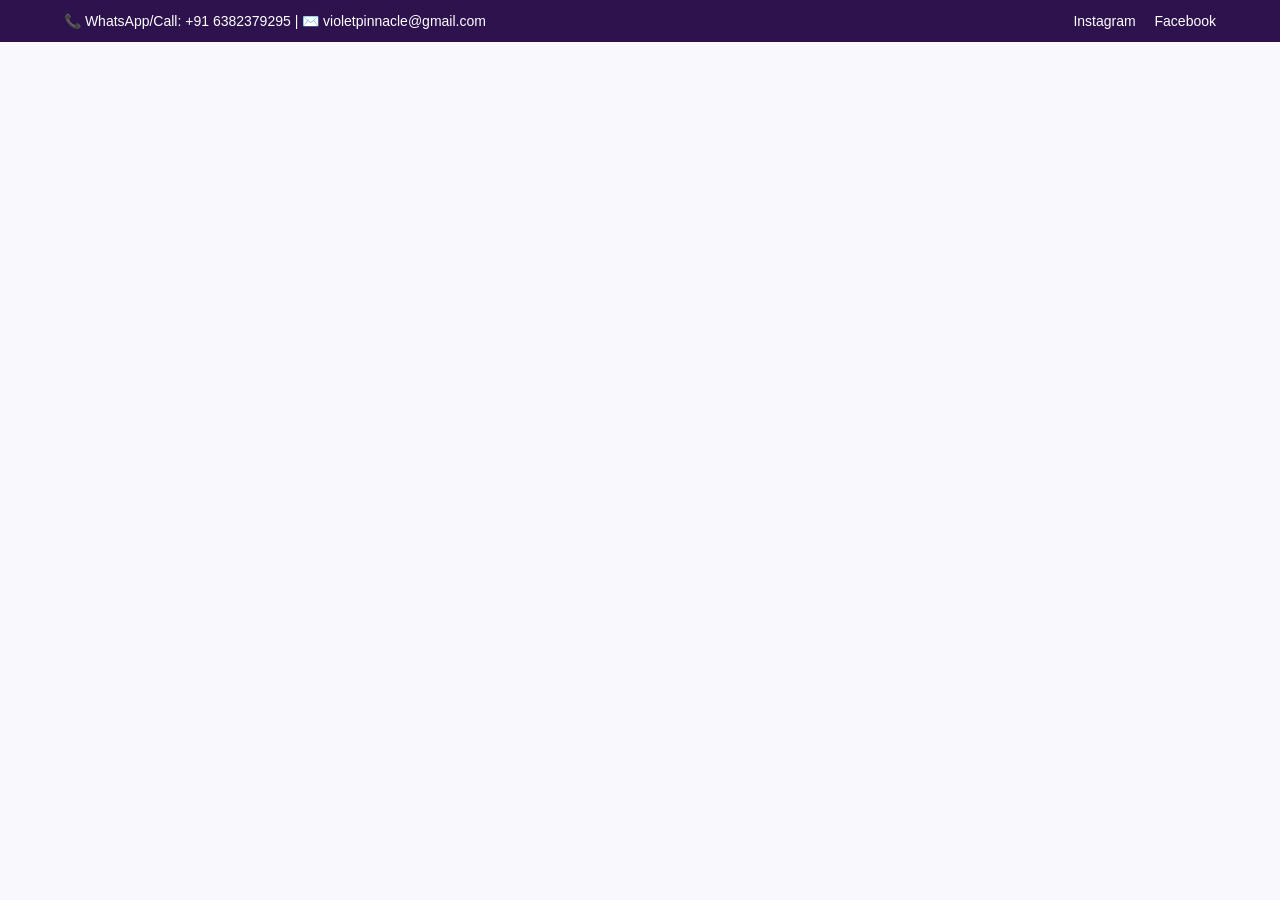
==== index.html @ d35446e8 "Refactor index.html for branding and style updates Updated the title and color variables for brandin" ====
<!DOCTYPE html>
<html lang="en">
<head>
  <meta charset="UTF-8">
  <meta name="viewport" content="width=device-width, initial-scale=1.0">
  <title>Violet Pinnacle — Precision in Tax & GST Solutions</title>
  <style>
    :root {
      --primary-violet: #6A0DAD;
      --accent-gold: #D4AF37;
      --dark-plum: #2d124d;
      --light-bg: #f9f8fc;
      --card-bg: #ffffff;
      --text-dark: #333333;
    }

    * { box-sizing: border-box; margin: 0; padding: 0; }
    html { scroll-behavior: smooth; }
    body { font-family: 'Segoe UI', Arial, sans-serif; background-color: var(--light-bg); color: var(--text-dark); line-height: 1.6; }

    /* Top Bar */
    .top-bar { background-color: var(--dark-plum); color: #fff; padding: 10px 5%; display: flex; justify-content: space-between; align-items: center; font-size: 14px; flex-wrap: wrap; gap: 10px; }
    .top-bar a { color: #fff; text-decoration: none; margin-left: 15px; }

    /* Navbar */
    .navbar { display: flex; align-items: center; justify-content: space-between; padding: 10px 5%; background: #ffffff; box-shadow: 0 2px 10px rgba(0,0,0,0.05); position: sticky; top: 0; z-index: 100; border-bottom: 2px solid var(--primary-violet); }
    .logo-container { display: flex; align-items: center; }
    .logo-img { height: 50px; width: auto; object-fit: contain; }
    .brand-text { margin-left: 10px; }
    .brand-text h1 { margin:0; font-size:20px; color: var(--primary-violet); }
    .brand-text p { margin:0; font-size:12px; color: var(--accent-gold); }
    .nav-links a { margin-left: 20px; text-decoration: none; color: var(--text-dark); font-weight: 600; transition: color 0.3s; }
    .nav-links a:hover { color: var(--primary-violet); }

    /* Hero Banner Slider */
    .hero-container { position: relative; width: 100%; height: 480px; overflow: hidden; }
    .slide { position: absolute; top: 0; left: 0; width: 100%; height: 100%; opacity: 0; transition: opacity 1s ease-in-out; display: flex; align-items: center; justify-content: center; text-align: center; color: #fff; padding: 20px; }
    .slide.active { opacity: 1; }
    .slide-1 { background: linear-gradient(rgba(45, 18, 77, 0.75), rgba(45, 18, 77, 0.75)), url('GST.png') center/cover no-repeat; }
    .slide-2 { background: linear-gradient(rgba(45, 18, 77, 0.75), rgba(45, 18, 77, 0.75)), url('Tax.png') center/cover no-repeat; }
    .slide-3 { background: linear-gradient(rgba(45, 18, 77, 0.75), rgba(45, 18, 77, 0.75)), url('Client Meeting.png') center/cover no-repeat; }
    .hero-content h1 { font-size: 36px; margin-bottom: 12px; }
    .hero-content p { font-size: 18px; margin-bottom: 25px; }
    .btn-gold { background-color: var(--accent-gold); color: #fff; padding: 12px 28px; text-decoration: none; border-radius: 4px; font-weight: bold; display: inline-block; transition: 0.3s; }
    .btn-gold:hover { background-color: #a37f1e; }

    /* Sections */
    .section-padding { padding: 60px 5%; }
    .section-title { text-align: center; font-size: 28px; color: var(--primary-violet); margin-bottom: 10px; position: relative; }
    .section-subtitle { text-align: center; color: #666; font-size: 15px; margin-bottom: 30px; }
    .section-title::after { content: ''; display: block; width: 60px; height: 3px; background: var(--accent-gold); margin: 8px auto 0; }

    .about-box { background: #fff; padding: 30px; border-radius: 8px; box-shadow: 0 4px 15px rgba(0,0,0,0.05); text-align: center; max-width: 900px; margin: 0 auto; }
    .vm-grid { display: grid; grid-template-columns: 1fr 1fr; gap: 20px; margin-top: 25px; text-align: left; }
    .vm-card { background: var(--light-bg); padding: 20px; border-left: 4px solid var(--accent-gold); border-radius: 4px; }
    .vm-card h4 { color: var(--primary-violet); margin-bottom: 8px; }

    .services-grid { display: grid; grid-template-columns: repeat(auto-fit, minmax(250px, 1fr)); gap: 25px; }
    .service-card { background: #fff; padding: 25px; border-radius: 8px; box-shadow: 0 4px 15px rgba(0,0,0,0.05); border-top: 4px solid var(--primary-violet); }
    .service-card h3 { color: var(--primary-violet); margin-bottom: 15px; }
    .service-card ul { list-style: none; }
    .service-card li { margin-bottom: 10px; padding-left: 20px; position: relative; }
    .service-card li::before { content: '✓'; position: absolute; left: 0; color: var(--accent-gold); font-weight: bold; }

    .contact-container { display: grid; grid-template-columns: 1fr 1fr; gap: 40px; align-items: center; max-width: 1000px; margin: 0 auto; }
    .contact-image-wrapper { display: flex; justify-content: center; align-items: center; }
    .contact-image { width: 100%; max-width: 420px; height: auto; object-fit: contain; }
    .contact-card { background: #ffffff; padding: 25px 30px; border-radius: 12px; box-shadow: 0 4px 20px rgba(0,0,0,0.06); border-left: 4px solid var(--primary-violet); }
    .contact-card h3 { color: var(--primary-violet); font-size: 20px; margin-bottom: 15px; padding-bottom: 8px; border-bottom: 1px solid #eee; }
    .contact-card p { margin-bottom: 12px; font-size: 15px; line-height: 1.6; }

    footer { background: var(--dark-plum); color: #fff; text-align: center; padding: 20px; font-size: 14px; margin-top: 40px; }

    @media (max-width: 768px) {
      .top-bar { justify-content: center; text-align: center; }
      .navbar { flex-direction: column; gap: 10px; text-align: center; }
      .nav-links a { margin: 0 10px; }
      .vm-grid { grid-template-columns: 1fr; }
      .contact-container { grid-template-columns: 1fr; gap: 30px; }
      .hero-content h1 { font-size: 26px; }
      .hero-content p { font-size: 15px; }
    }
  </style>
</head>
<body>

  <!-- Top Bar -->
  <div class="top-bar">
    <div>📞 WhatsApp/Call: +91 6382379295 | ✉️ violetpinnacle@gmail.com</div>
    <div>
      <a href="https://instagram.com/violet_pinnacle" target="_blank">Instagram</a>
      <a href="https://facebook.com/violet_pinnacle" target="_blank">Facebook</a>
    </div>
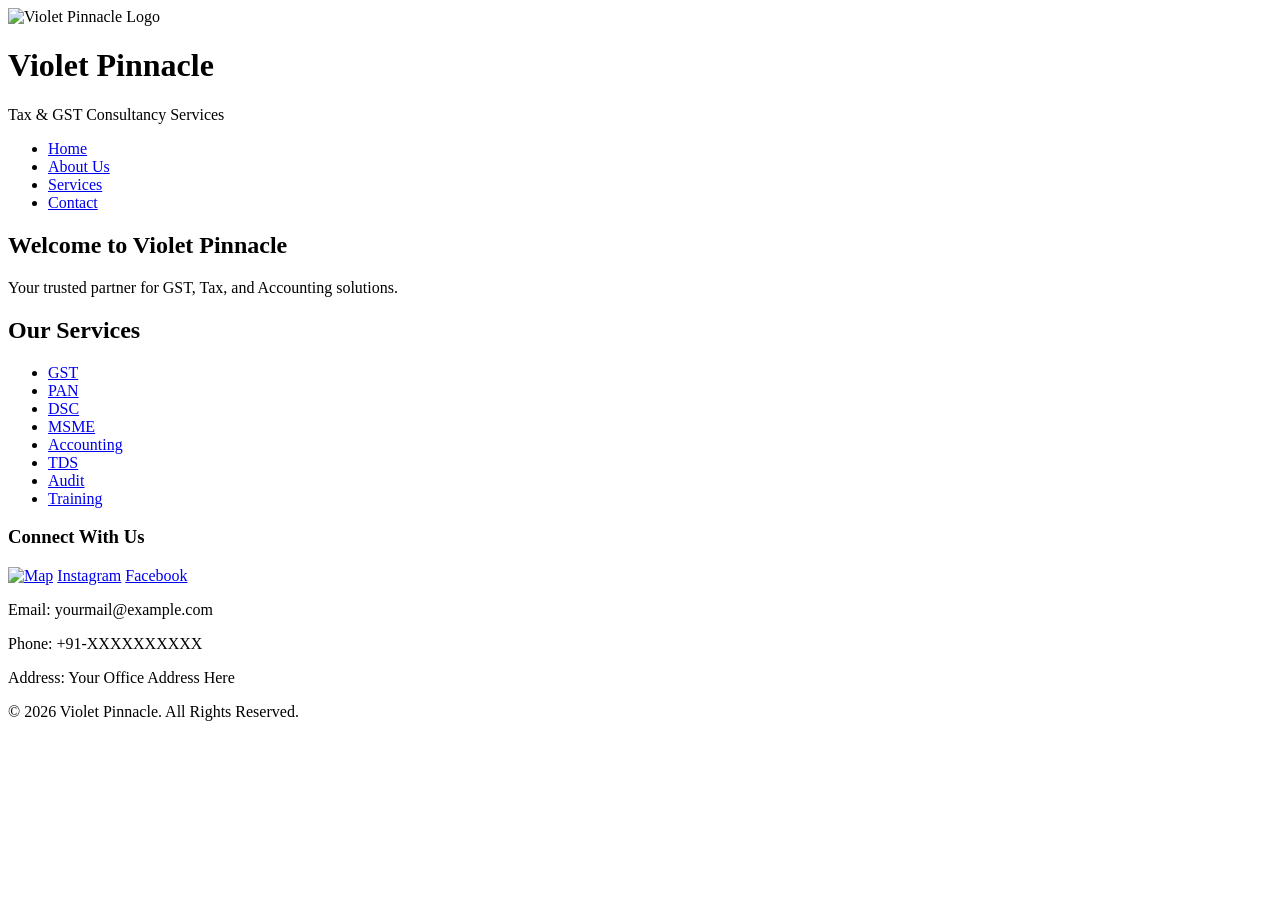
==== commit 71b69dbd: "Add initial HTML structure for the website" ====
--- a/index.html
+++ b/index.html
@@ -3,91 +3,63 @@
 <head>
   <meta charset="UTF-8">
   <meta name="viewport" content="width=device-width, initial-scale=1.0">
-  <title>Violet Pinnacle — Precision in Tax & GST Solutions</title>
-  <style>
-    :root {
-      --primary-violet: #6A0DAD;
-      --accent-gold: #D4AF37;
-      --dark-plum: #2d124d;
-      --light-bg: #f9f8fc;
-      --card-bg: #ffffff;
-      --text-dark: #333333;
-    }
-
-    * { box-sizing: border-box; margin: 0; padding: 0; }
-    html { scroll-behavior: smooth; }
-    body { font-family: 'Segoe UI', Arial, sans-serif; background-color: var(--light-bg); color: var(--text-dark); line-height: 1.6; }
-
-    /* Top Bar */
-    .top-bar { background-color: var(--dark-plum); color: #fff; padding: 10px 5%; display: flex; justify-content: space-between; align-items: center; font-size: 14px; flex-wrap: wrap; gap: 10px; }
-    .top-bar a { color: #fff; text-decoration: none; margin-left: 15px; }
-
-    /* Navbar */
-    .navbar { display: flex; align-items: center; justify-content: space-between; padding: 10px 5%; background: #ffffff; box-shadow: 0 2px 10px rgba(0,0,0,0.05); position: sticky; top: 0; z-index: 100; border-bottom: 2px solid var(--primary-violet); }
-    .logo-container { display: flex; align-items: center; }
-    .logo-img { height: 50px; width: auto; object-fit: contain; }
-    .brand-text { margin-left: 10px; }
-    .brand-text h1 { margin:0; font-size:20px; color: var(--primary-violet); }
-    .brand-text p { margin:0; font-size:12px; color: var(--accent-gold); }
-    .nav-links a { margin-left: 20px; text-decoration: none; color: var(--text-dark); font-weight: 600; transition: color 0.3s; }
-    .nav-links a:hover { color: var(--primary-violet); }
-
-    /* Hero Banner Slider */
-    .hero-container { position: relative; width: 100%; height: 480px; overflow: hidden; }
-    .slide { position: absolute; top: 0; left: 0; width: 100%; height: 100%; opacity: 0; transition: opacity 1s ease-in-out; display: flex; align-items: center; justify-content: center; text-align: center; color: #fff; padding: 20px; }
-    .slide.active { opacity: 1; }
-    .slide-1 { background: linear-gradient(rgba(45, 18, 77, 0.75), rgba(45, 18, 77, 0.75)), url('GST.png') center/cover no-repeat; }
-    .slide-2 { background: linear-gradient(rgba(45, 18, 77, 0.75), rgba(45, 18, 77, 0.75)), url('Tax.png') center/cover no-repeat; }
-    .slide-3 { background: linear-gradient(rgba(45, 18, 77, 0.75), rgba(45, 18, 77, 0.75)), url('Client Meeting.png') center/cover no-repeat; }
-    .hero-content h1 { font-size: 36px; margin-bottom: 12px; }
-    .hero-content p { font-size: 18px; margin-bottom: 25px; }
-    .btn-gold { background-color: var(--accent-gold); color: #fff; padding: 12px 28px; text-decoration: none; border-radius: 4px; font-weight: bold; display: inline-block; transition: 0.3s; }
-    .btn-gold:hover { background-color: #a37f1e; }
-
-    /* Sections */
-    .section-padding { padding: 60px 5%; }
-    .section-title { text-align: center; font-size: 28px; color: var(--primary-violet); margin-bottom: 10px; position: relative; }
-    .section-subtitle { text-align: center; color: #666; font-size: 15px; margin-bottom: 30px; }
-    .section-title::after { content: ''; display: block; width: 60px; height: 3px; background: var(--accent-gold); margin: 8px auto 0; }
-
-    .about-box { background: #fff; padding: 30px; border-radius: 8px; box-shadow: 0 4px 15px rgba(0,0,0,0.05); text-align: center; max-width: 900px; margin: 0 auto; }
-    .vm-grid { display: grid; grid-template-columns: 1fr 1fr; gap: 20px; margin-top: 25px; text-align: left; }
-    .vm-card { background: var(--light-bg); padding: 20px; border-left: 4px solid var(--accent-gold); border-radius: 4px; }
-    .vm-card h4 { color: var(--primary-violet); margin-bottom: 8px; }
-
-    .services-grid { display: grid; grid-template-columns: repeat(auto-fit, minmax(250px, 1fr)); gap: 25px; }
-    .service-card { background: #fff; padding: 25px; border-radius: 8px; box-shadow: 0 4px 15px rgba(0,0,0,0.05); border-top: 4px solid var(--primary-violet); }
-    .service-card h3 { color: var(--primary-violet); margin-bottom: 15px; }
-    .service-card ul { list-style: none; }
-    .service-card li { margin-bottom: 10px; padding-left: 20px; position: relative; }
-    .service-card li::before { content: '✓'; position: absolute; left: 0; color: var(--accent-gold); font-weight: bold; }
-
-    .contact-container { display: grid; grid-template-columns: 1fr 1fr; gap: 40px; align-items: center; max-width: 1000px; margin: 0 auto; }
-    .contact-image-wrapper { display: flex; justify-content: center; align-items: center; }
-    .contact-image { width: 100%; max-width: 420px; height: auto; object-fit: contain; }
-    .contact-card { background: #ffffff; padding: 25px 30px; border-radius: 12px; box-shadow: 0 4px 20px rgba(0,0,0,0.06); border-left: 4px solid var(--primary-violet); }
-    .contact-card h3 { color: var(--primary-violet); font-size: 20px; margin-bottom: 15px; padding-bottom: 8px; border-bottom: 1px solid #eee; }
-    .contact-card p { margin-bottom: 12px; font-size: 15px; line-height: 1.6; }
-
-    footer { background: var(--dark-plum); color: #fff; text-align: center; padding: 20px; font-size: 14px; margin-top: 40px; }
-
-    @media (max-width: 768px) {
-      .top-bar { justify-content: center; text-align: center; }
-      .navbar { flex-direction: column; gap: 10px; text-align: center; }
-      .nav-links a { margin: 0 10px; }
-      .vm-grid { grid-template-columns: 1fr; }
-      .contact-container { grid-template-columns: 1fr; gap: 30px; }
-      .hero-content h1 { font-size: 26px; }
-      .hero-content p { font-size: 15px; }
-    }
-  </style>
+  <title>Violet Pinnacle - Tax & GST Services</title>
+  <link rel="stylesheet" href="style.css">
 </head>
 <body>
+  <!-- Header -->
+  <header>
+    <img src="logo.png" alt="Violet Pinnacle Logo" class="logo">
+    <h1>Violet Pinnacle</h1>
+    <p>Tax & GST Consultancy Services</p>
+  </header>
 
-  <!-- Top Bar -->
-  <div class="top-bar">
-    <div>📞 WhatsApp/Call: +91 6382379295 | ✉️ violetpinnacle@gmail.com</div>
-    <div>
+  <!-- Navigation -->
+  <nav>
+    <ul>
+      <li><a href="index.html">Home</a></li>
+      <li><a href="about.html">About Us</a></li>
+      <li><a href="services.html">Services</a></li>
+      <li><a href="contact.html">Contact</a></li>
+    </ul>
+  </nav>
+
+  <!-- Main Content -->
+  <main>
+    <section class="welcome">
+      <h2>Welcome to Violet Pinnacle</h2>
+      <p>Your trusted partner for GST, Tax, and Accounting solutions.</p>
+    </section>
+
+    <section class="services-overview">
+      <h2>Our Services</h2>
+      <ul>
+        <li><a href="gst.html">GST</a></li>
+        <li><a href="pan.html">PAN</a></li>
+        <li><a href="dsc.html">DSC</a></li>
+        <li><a href="msme.html">MSME</a></li>
+        <li><a href="accounting.html">Accounting</a></li>
+        <li><a href="tds.html">TDS</a></li>
+        <li><a href="audit.html">Audit</a></li>
+        <li><a href="training.html">Training</a></li>
+      </ul>
+    </section>
+  </main>
+
+  <!-- Footer -->
+  <footer>
+    <section class="connect">
+      <h3>Connect With Us</h3>
+      <a href="https://maps.google.com" target="_blank"><img src="map.png" alt="Map"></a>
       <a href="https://instagram.com/violet_pinnacle" target="_blank">Instagram</a>
-      <a href="https://facebook.com/violet_pinnacle" target="_blank">Facebook</a>
-    </div>
+      <a href="https://facebook.com/VioletPinnacle" target="_blank">Facebook</a>
+    </section>
+    <section class="contact">
+      <p>Email: yourmail@example.com</p>
+      <p>Phone: +91-XXXXXXXXXX</p>
+      <p>Address: Your Office Address Here</p>
+    </section>
+    <p>&copy; 2026 Violet Pinnacle. All Rights Reserved.</p>
+  </footer>
+</body>
+</html>
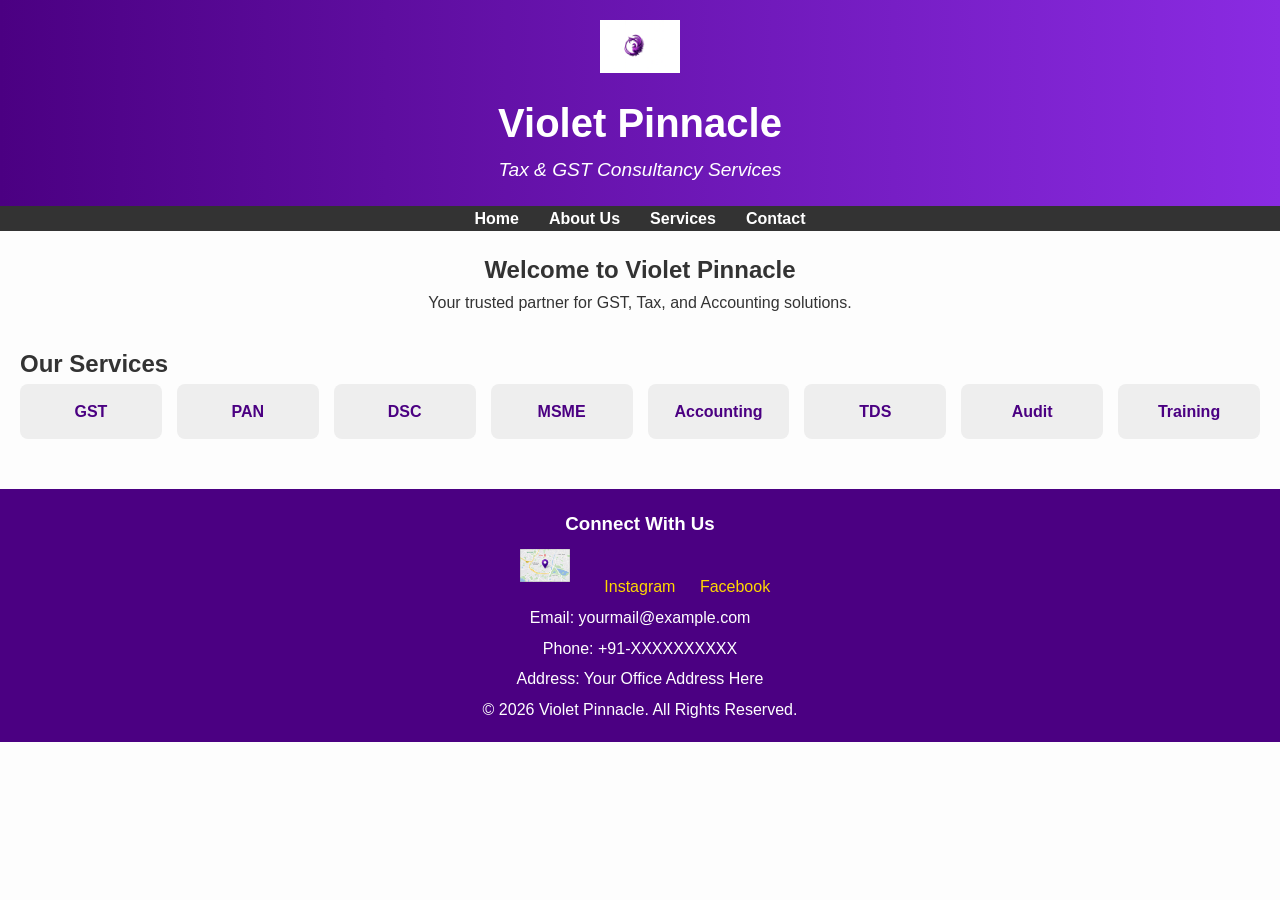
==== commit 875ed97c: "Replace logo image source in index.html" ====
--- a/index.html
+++ b/index.html
@@ -9,7 +9,7 @@
 <body>
   <!-- Header -->
   <header>
-    <img src="logo.png" alt="Violet Pinnacle Logo" class="logo">
+    <img src="logo-header.png" alt="Violet Pinnacle Logo" class="logo">
     <h1>Violet Pinnacle</h1>
     <p>Tax & GST Consultancy Services</p>
   </header>
--- a/style.css
+++ b/style.css
@@ -0,0 +1,111 @@
+/* General Reset */
+* {
+  margin: 0;
+  padding: 0;
+  box-sizing: border-box;
+}
+
+/* Body */
+body {
+  font-family: Arial, sans-serif;
+  background-color: #fdfdfd;
+  color: #333;
+  line-height: 1.6;
+}
+
+/* Header */
+header {
+  text-align: center;
+  background: linear-gradient(90deg, #4b0082, #8a2be2);
+  color: white;
+  padding: 20px;
+}
+header .logo {
+  width: 80px;
+  height: auto;
+}
+header h1 {
+  font-size: 2.5em;
+  margin-top: 10px;
+}
+header p {
+  font-size: 1.2em;
+  font-style: italic;
+}
+
+/* Navigation */
+nav {
+  background: #333;
+}
+nav ul {
+  display: flex;
+  justify-content: center;
+  list-style: none;
+}
+nav ul li {
+  margin: 0 15px;
+}
+nav ul li a {
+  color: white;
+  text-decoration: none;
+  font-weight: bold;
+}
+nav ul li a:hover {
+  color: #ffd700;
+}
+
+/* Main Content */
+main {
+  padding: 20px;
+}
+.welcome {
+  text-align: center;
+  margin-bottom: 30px;
+}
+.services-overview ul {
+  display: grid;
+  grid-template-columns: repeat(auto-fit, minmax(120px, 1fr));
+  gap: 15px;
+  list-style: none;
+  padding: 0;
+}
+.services-overview ul li {
+  background: #eee;
+  padding: 15px;
+  text-align: center;
+  border-radius: 8px;
+  transition: 0.3s;
+}
+.services-overview ul li:hover {
+  background: #d8bfd8;
+}
+.services-overview ul li a {
+  text-decoration: none;
+  color: #4b0082;
+  font-weight: bold;
+}
+
+/* Footer */
+footer {
+  background: #4b0082;
+  color: white;
+  text-align: center;
+  padding: 20px;
+  margin-top: 30px;
+}
+footer .connect img {
+  width: 50px;
+  height: auto;
+  margin: 10px;
+}
+footer a {
+  color: #ffd700;
+  margin: 0 10px;
+  text-decoration: none;
+}
+footer a:hover {
+  text-decoration: underline;
+}
+footer .contact p {
+  margin: 5px 0;
+}
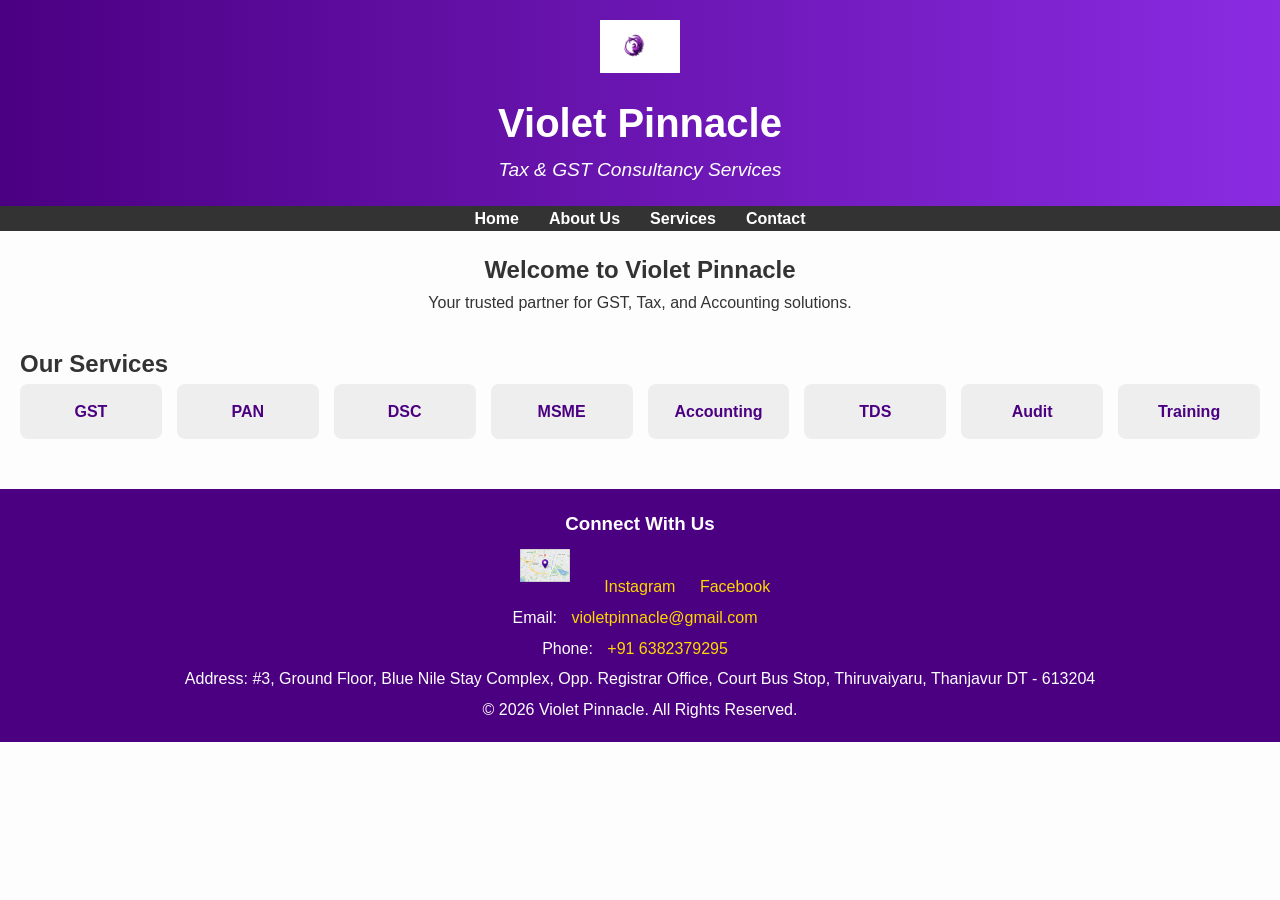
==== commit ad460ce2: "Update contact information in index.html" ====
--- a/index.html
+++ b/index.html
@@ -55,11 +55,9 @@
       <a href="https://facebook.com/VioletPinnacle" target="_blank">Facebook</a>
     </section>
     <section class="contact">
-      <p>Email: yourmail@example.com</p>
-      <p>Phone: +91-XXXXXXXXXX</p>
-      <p>Address: Your Office Address Here</p>
+      <p>Email: <a href="mailto:violetpinnacle@gmail.com">violetpinnacle@gmail.com</a></p>
+      <p>Phone: <a href="tel:+916382379295">+91 6382379295</a></p>
+      <p>Address: #3, Ground Floor, Blue Nile Stay Complex, Opp. Registrar Office, Court Bus Stop, Thiruvaiyaru, Thanjavur DT - 613204</p>
     </section>
     <p>&copy; 2026 Violet Pinnacle. All Rights Reserved.</p>
   </footer>
-</body>
-</html>
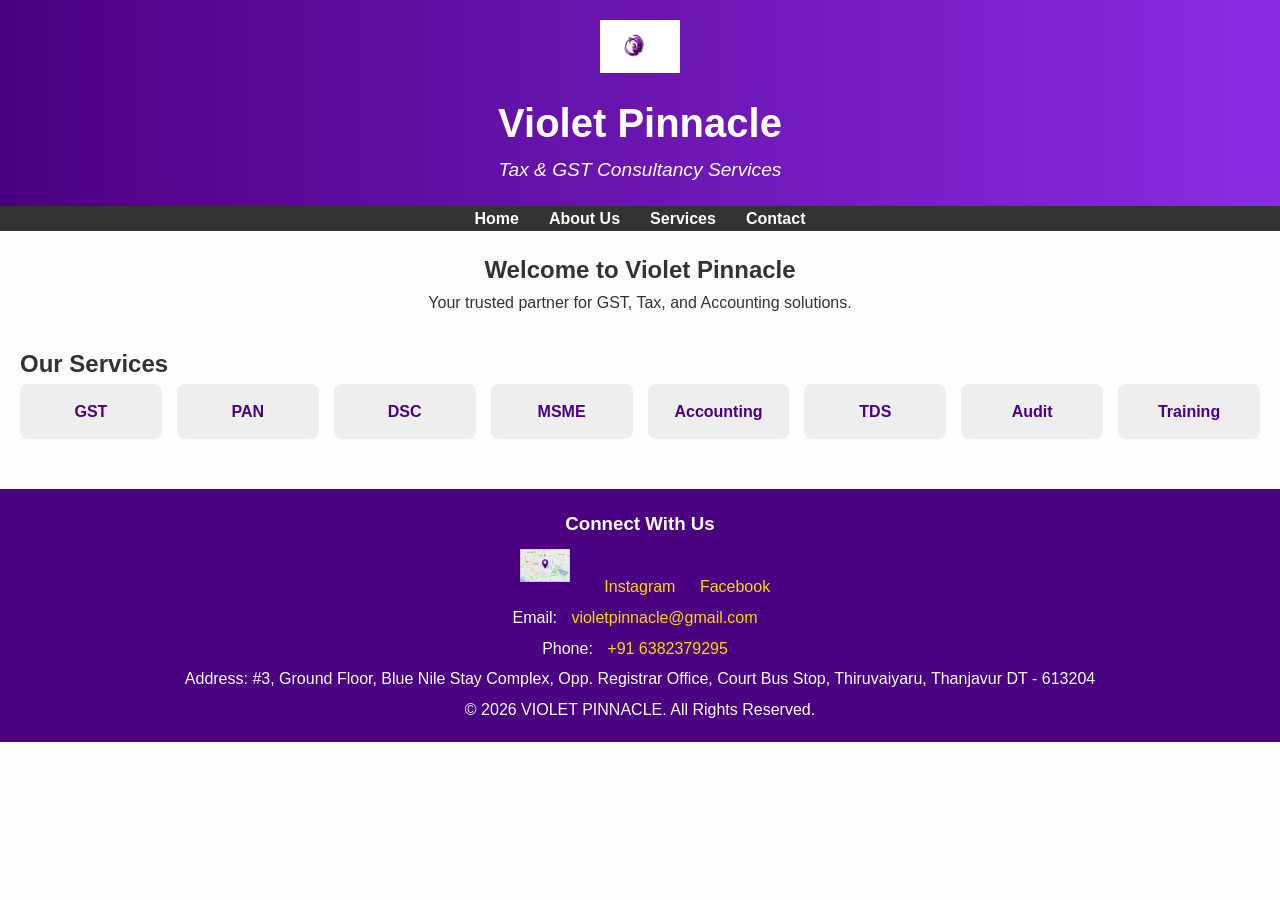
==== commit fd6dc447: "Change copyright text to uppercase" ====
--- a/index.html
+++ b/index.html
@@ -59,5 +59,7 @@
       <p>Phone: <a href="tel:+916382379295">+91 6382379295</a></p>
       <p>Address: #3, Ground Floor, Blue Nile Stay Complex, Opp. Registrar Office, Court Bus Stop, Thiruvaiyaru, Thanjavur DT - 613204</p>
     </section>
-    <p>&copy; 2026 Violet Pinnacle. All Rights Reserved.</p>
+    <p>&copy; 2026 VIOLET PINNACLE. All Rights Reserved.</p>
   </footer>
+</body>
+</html>
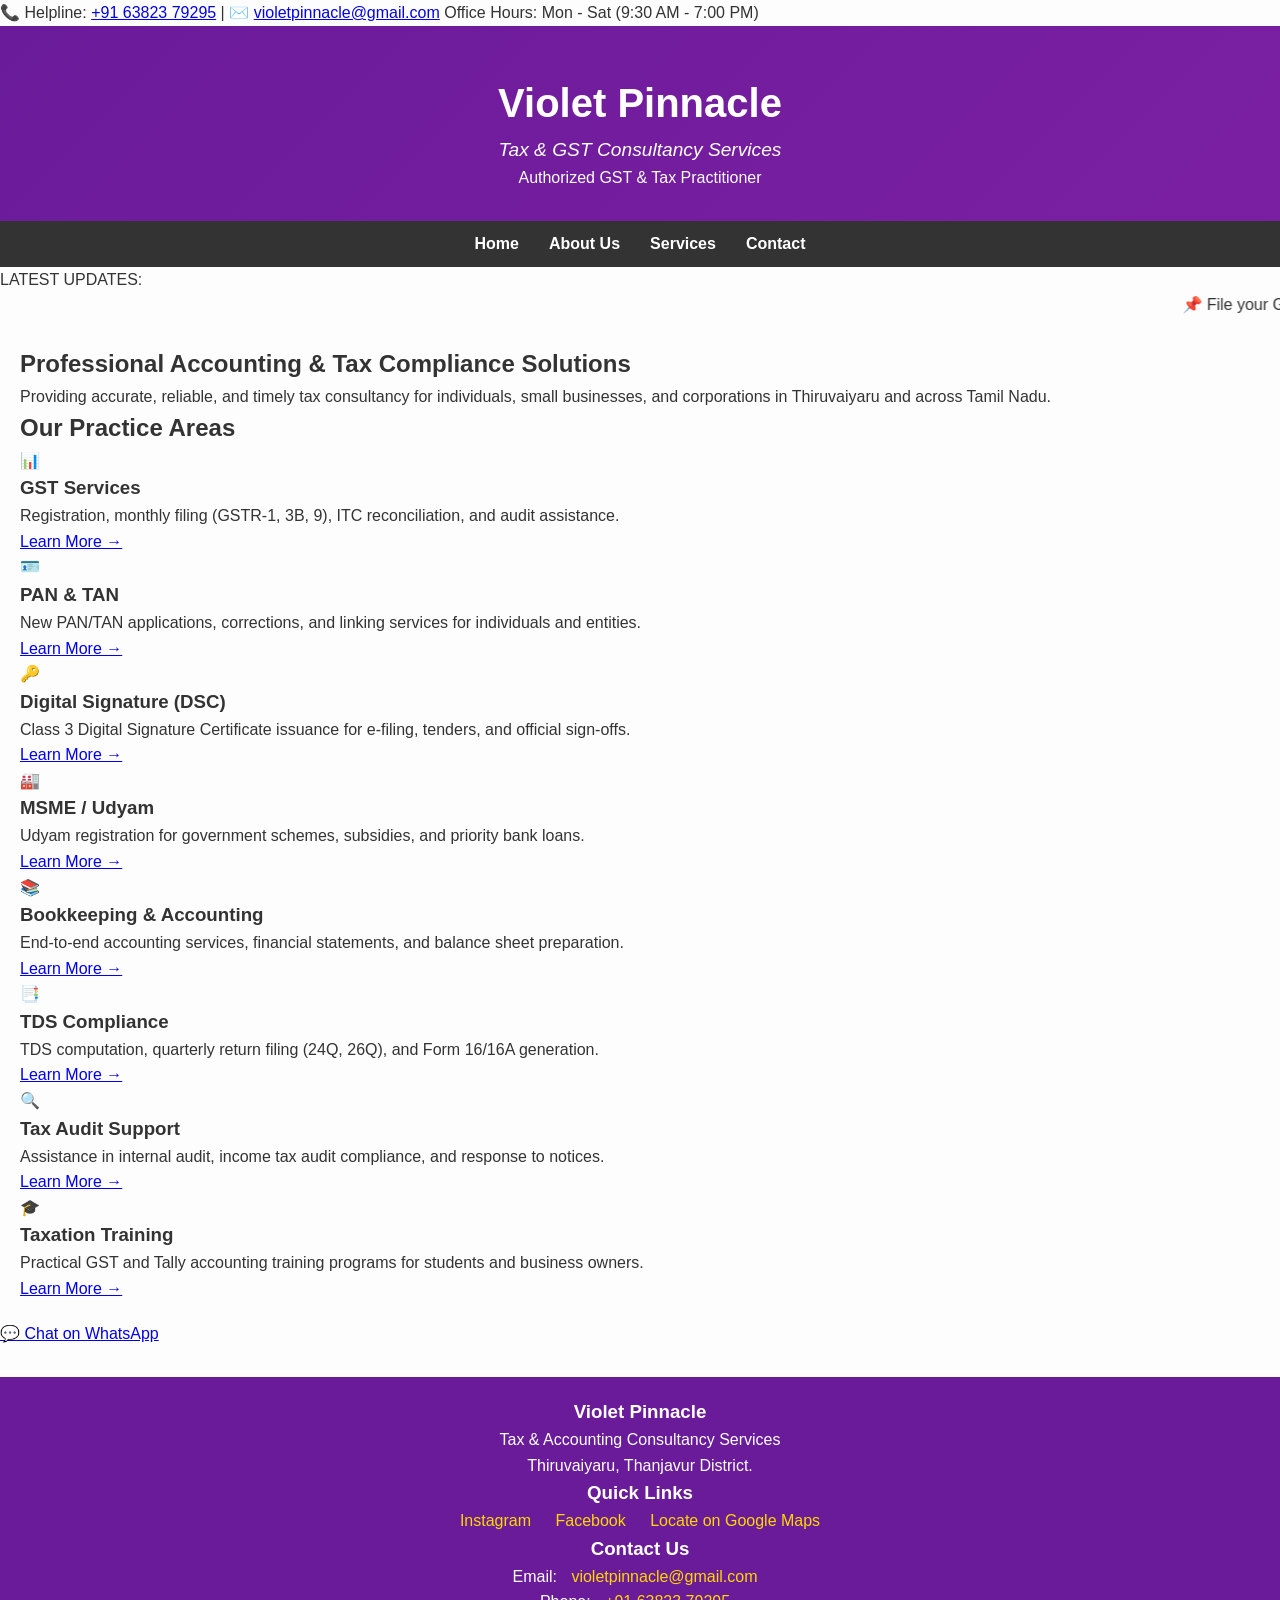
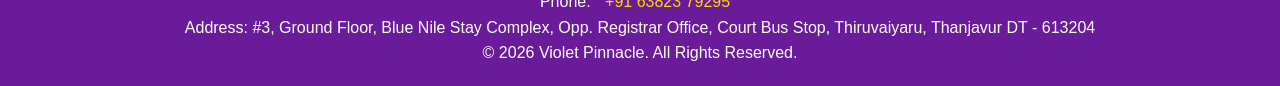
==== commit 803488e9: "Revise header, footer, and add utility bar Updated the title and added a top utility bar with contac" ====
--- a/index.html
+++ b/index.html
@@ -3,63 +3,147 @@
 <head>
   <meta charset="UTF-8">
   <meta name="viewport" content="width=device-width, initial-scale=1.0">
-  <title>Violet Pinnacle - Tax & GST Services</title>
+  <title>Violet Pinnacle | Tax & GST Consultancy Services</title>
   <link rel="stylesheet" href="style.css">
 </head>
 <body>
+
+  <!-- Top Utility Bar -->
+  <div class="top-bar">
+    <div class="container top-bar-content">
+      <span>📞 Helpline: <a href="tel:+916382379295">+91 63823 79295</a> | ✉️ <a href="mailto:violetpinnacle@gmail.com">violetpinnacle@gmail.com</a></span>
+      <span>Office Hours: Mon - Sat (9:30 AM - 7:00 PM)</span>
+    </div>
+  </div>
+
   <!-- Header -->
   <header>
-    <img src="logo-header.png" alt="Violet Pinnacle Logo" class="logo">
-    <h1>Violet Pinnacle</h1>
-    <p>Tax & GST Consultancy Services</p>
+    <div class="container header-container">
+      <div>
+        <h1>Violet Pinnacle</h1>
+        <p class="tagline">Tax & GST Consultancy Services</p>
+      </div>
+      <div class="badge">
+        <span>Authorized GST & Tax Practitioner</span>
+      </div>
+    </div>
   </header>
 
   <!-- Navigation -->
   <nav>
-    <ul>
-      <li><a href="index.html">Home</a></li>
-      <li><a href="about.html">About Us</a></li>
-      <li><a href="services.html">Services</a></li>
-      <li><a href="contact.html">Contact</a></li>
-    </ul>
+    <div class="container">
+      <ul>
+        <li><a href="index.html" class="active">Home</a></li>
+        <li><a href="about.html">About Us</a></li>
+        <li><a href="services.html">Services</a></li>
+        <li><a href="contact.html">Contact</a></li>
+      </ul>
+    </div>
   </nav>
 
+  <!-- Live Notice Ticker (Option 3) -->
+  <div class="ticker-container">
+    <div class="container ticker-flex">
+      <span class="ticker-label">LATEST UPDATES:</span>
+      <marquee behavior="scroll" direction="left" scrollamount="6">
+        📌 File your GSTR-3B & GSTR-1 on time to avoid late fees | 📌 Income Tax Return (ITR) filing open for FY 2025-26 | 📌 Apply for new GST, MSME, & DSC registrations at Violet Pinnacle.
+      </marquee>
+    </div>
+  </div>
+
   <!-- Main Content -->
-  <main>
-    <section class="welcome">
-      <h2>Welcome to Violet Pinnacle</h2>
-      <p>Your trusted partner for GST, Tax, and Accounting solutions.</p>
+  <main class="container">
+    <section class="hero-section">
+      <h2>Professional Accounting & Tax Compliance Solutions</h2>
+      <p>Providing accurate, reliable, and timely tax consultancy for individuals, small businesses, and corporations in Thiruvaiyaru and across Tamil Nadu.</p>
     </section>
 
-    <section class="services-overview">
-      <h2>Our Services</h2>
-      <ul>
-        <li><a href="gst.html">GST</a></li>
-        <li><a href="pan.html">PAN</a></li>
-        <li><a href="dsc.html">DSC</a></li>
-        <li><a href="msme.html">MSME</a></li>
-        <li><a href="accounting.html">Accounting</a></li>
-        <li><a href="tds.html">TDS</a></li>
-        <li><a href="audit.html">Audit</a></li>
-        <li><a href="training.html">Training</a></li>
-      </ul>
+    <!-- Service Modules Grid (Option 2) -->
+    <section class="services-section">
+      <h2 class="section-title">Our Practice Areas</h2>
+      <div class="services-grid">
+        <div class="service-card">
+          <div class="service-icon">📊</div>
+          <h3>GST Services</h3>
+          <p>Registration, monthly filing (GSTR-1, 3B, 9), ITC reconciliation, and audit assistance.</p>
+          <a href="gst.html">Learn More &rarr;</a>
+        </div>
+        <div class="service-card">
+          <div class="service-icon">🪪</div>
+          <h3>PAN & TAN</h3>
+          <p>New PAN/TAN applications, corrections, and linking services for individuals and entities.</p>
+          <a href="pan.html">Learn More &rarr;</a>
+        </div>
+        <div class="service-card">
+          <div class="service-icon">🔑</div>
+          <h3>Digital Signature (DSC)</h3>
+          <p>Class 3 Digital Signature Certificate issuance for e-filing, tenders, and official sign-offs.</p>
+          <a href="dsc.html">Learn More &rarr;</a>
+        </div>
+        <div class="service-card">
+          <div class="service-icon">🏭</div>
+          <h3>MSME / Udyam</h3>
+          <p>Udyam registration for government schemes, subsidies, and priority bank loans.</p>
+          <a href="msme.html">Learn More &rarr;</a>
+        </div>
+        <div class="service-card">
+          <div class="service-icon">📚</div>
+          <h3>Bookkeeping & Accounting</h3>
+          <p>End-to-end accounting services, financial statements, and balance sheet preparation.</p>
+          <a href="accounting.html">Learn More &rarr;</a>
+        </div>
+        <div class="service-card">
+          <div class="service-icon">📑</div>
+          <h3>TDS Compliance</h3>
+          <p>TDS computation, quarterly return filing (24Q, 26Q), and Form 16/16A generation.</p>
+          <a href="tds.html">Learn More &rarr;</a>
+        </div>
+        <div class="service-card">
+          <div class="service-icon">🔍</div>
+          <h3>Tax Audit Support</h3>
+          <p>Assistance in internal audit, income tax audit compliance, and response to notices.</p>
+          <a href="audit.html">Learn More &rarr;</a>
+        </div>
+        <div class="service-card">
+          <div class="service-icon">🎓</div>
+          <h3>Taxation Training</h3>
+          <p>Practical GST and Tally accounting training programs for students and business owners.</p>
+          <a href="training.html">Learn More &rarr;</a>
+        </div>
+      </div>
     </section>
   </main>
 
+  <!-- Floating WhatsApp Contact Button (Option 4) -->
+  <a href="https://wa.me/916382379295" class="whatsapp-float" target="_blank">
+    💬 Chat on WhatsApp
+  </a>
+
   <!-- Footer -->
   <footer>
-    <section class="connect">
-      <h3>Connect With Us</h3>
-      <a href="https://maps.google.com" target="_blank"><img src="map.png" alt="Map"></a>
-      <a href="https://instagram.com/violet_pinnacle" target="_blank">Instagram</a>
-      <a href="https://facebook.com/VioletPinnacle" target="_blank">Facebook</a>
-    </section>
-    <section class="contact">
-      <p>Email: <a href="mailto:violetpinnacle@gmail.com">violetpinnacle@gmail.com</a></p>
-      <p>Phone: <a href="tel:+916382379295">+91 6382379295</a></p>
-      <p>Address: #3, Ground Floor, Blue Nile Stay Complex, Opp. Registrar Office, Court Bus Stop, Thiruvaiyaru, Thanjavur DT - 613204</p>
-    </section>
-    <p>&copy; 2026 VIOLET PINNACLE. All Rights Reserved.</p>
+    <div class="container footer-content">
+      <div class="footer-col">
+        <h3>Violet Pinnacle</h3>
+        <p>Tax & Accounting Consultancy Services</p>
+        <p>Thiruvaiyaru, Thanjavur District.</p>
+      </div>
+      <div class="footer-col">
+        <h3>Quick Links</h3>
+        <a href="https://instagram.com/violet_pinnacle" target="_blank">Instagram</a>
+        <a href="https://facebook.com/VioletPinnacle" target="_blank">Facebook</a>
+        <a href="https://maps.google.com" target="_blank">Locate on Google Maps</a>
+      </div>
+      <div class="footer-col">
+        <h3>Contact Us</h3>
+        <p>Email: <a href="mailto:violetpinnacle@gmail.com">violetpinnacle@gmail.com</a></p>
+        <p>Phone: <a href="tel:+916382379295">+91 63823 79295</a></p>
+        <p>Address: #3, Ground Floor, Blue Nile Stay Complex, Opp. Registrar Office, Court Bus Stop, Thiruvaiyaru, Thanjavur DT - 613204</p>
+      </div>
+    </div>
+    <div class="footer-bottom">
+      <p>&copy; 2026 Violet Pinnacle. All Rights Reserved.</p>
+    </div>
   </footer>
+
 </body>
 </html>
--- a/style.css
+++ b/style.css
@@ -16,17 +16,19 @@
 /* Header */
 header {
   text-align: center;
-  background: linear-gradient(90deg, #4b0082, #8a2be2);
+  background: linear-gradient(135deg, #6a1b9a, #7b1fa2); /* Softer, professional violet gradient */
   color: white;
-  padding: 20px;
+  padding: 30px 20px;
 }
 header .logo {
-  width: 80px;
+  width: 150px; /* Increased from 80px for a prominent look */
   height: auto;
+  display: block;
+  margin: 0 auto;
 }
 header h1 {
   font-size: 2.5em;
-  margin-top: 10px;
+  margin-top: 15px;
 }
 header p {
   font-size: 1.2em;
@@ -41,6 +43,7 @@
   display: flex;
   justify-content: center;
   list-style: none;
+  padding: 10px 0;
 }
 nav ul li {
   margin: 0 15px;
@@ -77,17 +80,17 @@
   transition: 0.3s;
 }
 .services-overview ul li:hover {
-  background: #d8bfd8;
+  background: #e1bee7; /* Softer violet hover effect */
 }
 .services-overview ul li a {
   text-decoration: none;
-  color: #4b0082;
+  color: #6a1b9a;
   font-weight: bold;
 }
 
 /* Footer */
 footer {
-  background: #4b0082;
+  background: #6a1b9a; /* Matching soft violet */
   color: white;
   text-align: center;
   padding: 20px;
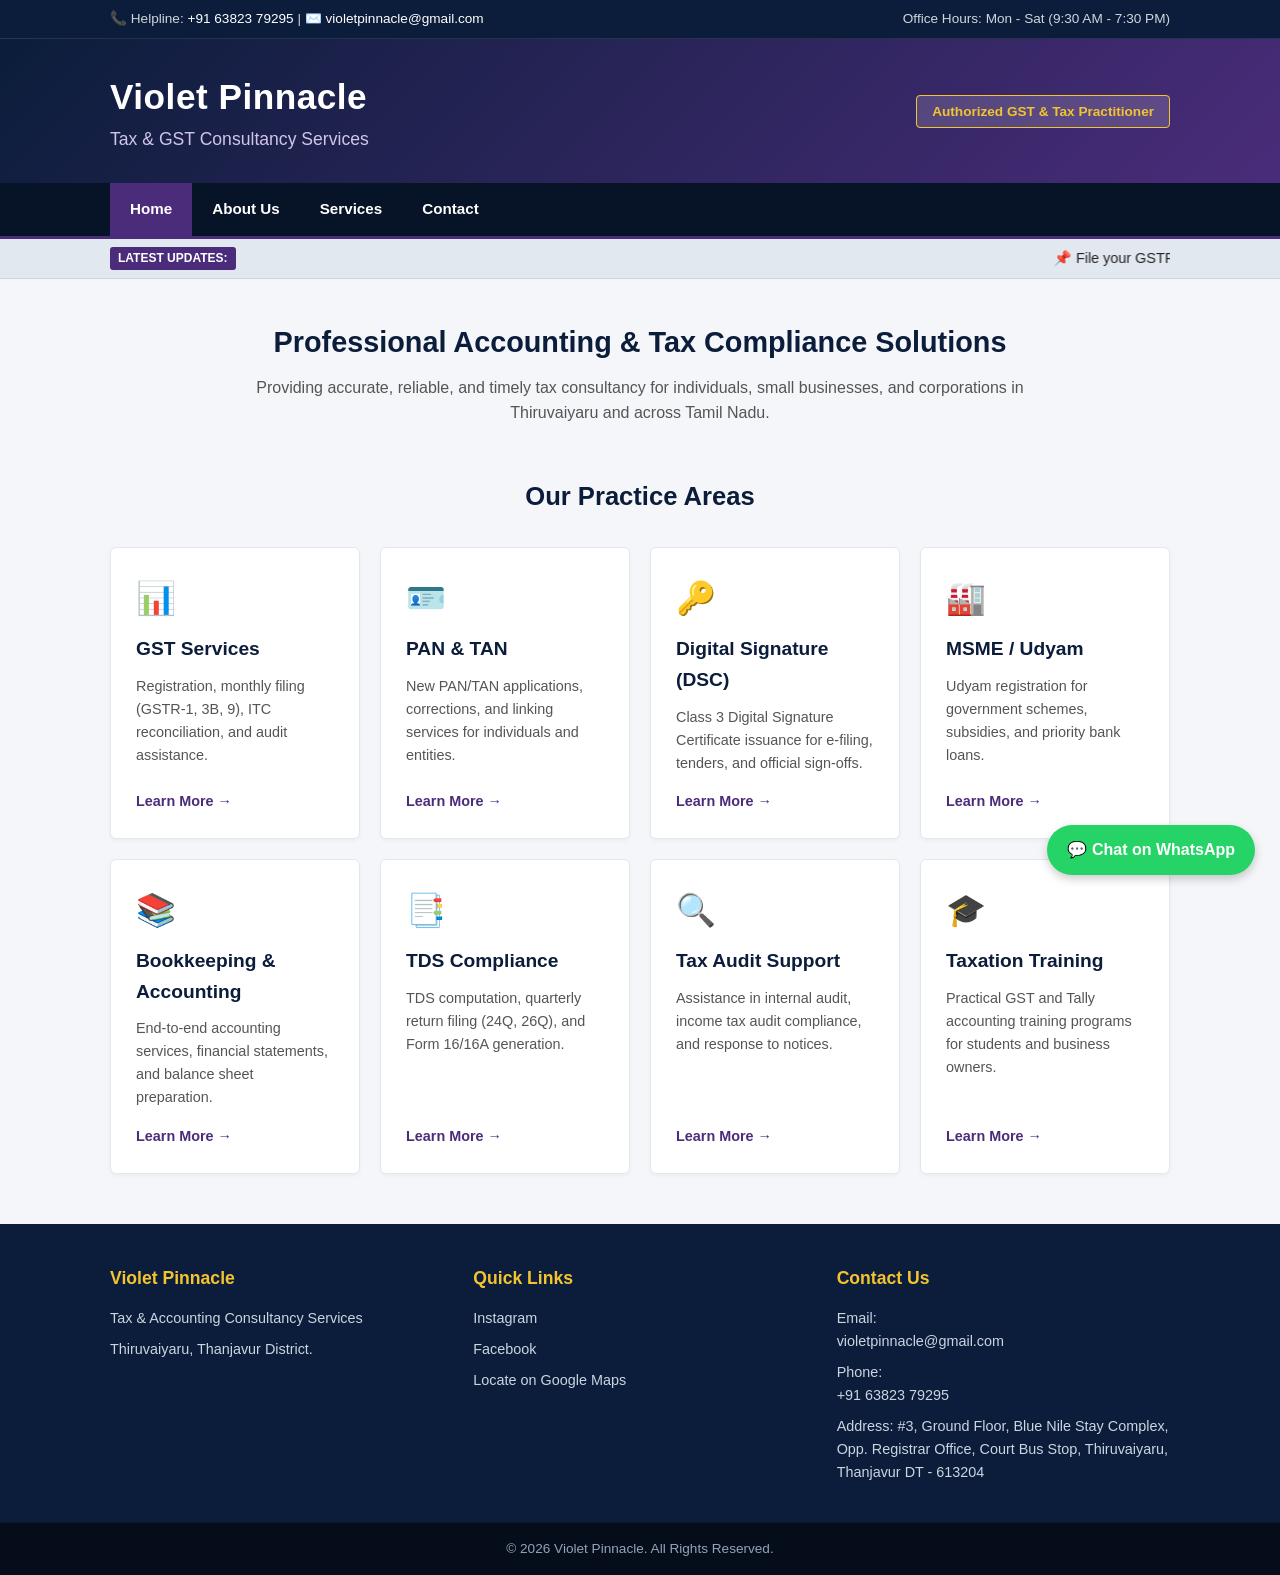
==== commit 824e6bb1: "Update office hours to 9:30 AM - 7:30 PM" ====
--- a/index.html
+++ b/index.html
@@ -12,7 +12,7 @@
   <div class="top-bar">
     <div class="container top-bar-content">
       <span>📞 Helpline: <a href="tel:+916382379295">+91 63823 79295</a> | ✉️ <a href="mailto:violetpinnacle@gmail.com">violetpinnacle@gmail.com</a></span>
-      <span>Office Hours: Mon - Sat (9:30 AM - 7:00 PM)</span>
+      <span>Office Hours: Mon - Sat (9:30 AM - 7:30 PM)</span>
     </div>
   </div>
 
--- a/style.css
+++ b/style.css
@@ -1,114 +1,271 @@
-/* General Reset */
+/* Color Palette: Navy, Slate, and Softer Violet (Option 5) */
+:root {
+  --primary-navy: #0b1d3a;
+  --secondary-violet: #4a2c7a;
+  --accent-gold: #f4c430;
+  --bg-light: #f4f6f9;
+  --card-bg: #ffffff;
+  --text-dark: #222222;
+  --text-muted: #555555;
+}
+
 * {
   margin: 0;
   padding: 0;
   box-sizing: border-box;
 }
 
-/* Body */
 body {
-  font-family: Arial, sans-serif;
-  background-color: #fdfdfd;
-  color: #333;
+  font-family: 'Segoe UI', Tahoma, Geneva, Verdana, sans-serif;
+  background-color: var(--bg-light);
+  color: var(--text-dark);
   line-height: 1.6;
+}
+
+.container {
+  max-width: 1100px;
+  margin: 0 auto;
+  padding: 0 20px;
+}
+
+/* Utility Bar */
+.top-bar {
+  background-color: var(--primary-navy);
+  color: #d1d5db;
+  font-size: 0.85rem;
+  padding: 8px 0;
+  border-bottom: 1px solid rgba(255,255,255,0.1);
+}
+.top-bar-content {
+  display: flex;
+  justify-content: space-between;
+  flex-wrap: wrap;
+}
+.top-bar a {
+  color: #ffffff;
+  text-decoration: none;
 }
 
 /* Header */
 header {
-  text-align: center;
-  background: linear-gradient(135deg, #6a1b9a, #7b1fa2); /* Softer, professional violet gradient */
-  color: white;
-  padding: 30px 20px;
-}
-header .logo {
-  width: 150px; /* Increased from 80px for a prominent look */
-  height: auto;
-  display: block;
-  margin: 0 auto;
+  background: linear-gradient(135deg, var(--primary-navy), var(--secondary-violet));
+  color: white;
+  padding: 30px 0;
+}
+.header-container {
+  display: flex;
+  justify-content: space-between;
+  align-items: center;
+  flex-wrap: wrap;
+  gap: 15px;
 }
 header h1 {
-  font-size: 2.5em;
-  margin-top: 15px;
-}
-header p {
-  font-size: 1.2em;
-  font-style: italic;
+  font-size: 2.2rem;
+  font-weight: 700;
+  letter-spacing: 0.5px;
+}
+header .tagline {
+  font-size: 1.1rem;
+  color: #d1c4e9;
+}
+.badge span {
+  background: rgba(255, 255, 255, 0.15);
+  border: 1px solid var(--accent-gold);
+  color: var(--accent-gold);
+  padding: 8px 15px;
+  border-radius: 4px;
+  font-size: 0.85rem;
+  font-weight: 600;
 }
 
 /* Navigation */
 nav {
-  background: #333;
+  background: #071326;
+  border-bottom: 3px solid var(--secondary-violet);
 }
 nav ul {
   display: flex;
-  justify-content: center;
   list-style: none;
-  padding: 10px 0;
-}
-nav ul li {
-  margin: 0 15px;
 }
 nav ul li a {
-  color: white;
-  text-decoration: none;
+  display: block;
+  padding: 14px 20px;
+  color: #ffffff;
+  text-decoration: none;
+  font-weight: 600;
+  font-size: 0.95rem;
+  transition: 0.2s;
+}
+nav ul li a:hover, nav ul li a.active {
+  background-color: var(--secondary-violet);
+  color: #ffffff;
+}
+
+/* Notice Ticker (Option 3) */
+.ticker-container {
+  background: #e2e8f0;
+  border-bottom: 1px solid #cbd5e1;
+  padding: 8px 0;
+  font-size: 0.9rem;
+}
+.ticker-flex {
+  display: flex;
+  align-items: center;
+}
+.ticker-label {
+  background: var(--secondary-violet);
+  color: white;
+  padding: 2px 8px;
   font-weight: bold;
-}
-nav ul li a:hover {
-  color: #ffd700;
-}
-
-/* Main Content */
-main {
-  padding: 20px;
-}
-.welcome {
+  font-size: 0.75rem;
+  border-radius: 3px;
+  margin-right: 15px;
+  white-space: nowrap;
+}
+
+/* Hero Section */
+.hero-section {
   text-align: center;
+  padding: 40px 0 20px 0;
+}
+.hero-section h2 {
+  color: var(--primary-navy);
+  font-size: 1.8rem;
+  margin-bottom: 10px;
+}
+.hero-section p {
+  color: var(--text-muted);
+  max-width: 800px;
+  margin: 0 auto;
+}
+
+/* Services Grid (Option 2) */
+.services-section {
+  padding: 30px 0 50px 0;
+}
+.section-title {
+  text-align: center;
+  color: var(--primary-navy);
   margin-bottom: 30px;
-}
-.services-overview ul {
+  font-size: 1.6rem;
+  position: relative;
+}
+.services-grid {
   display: grid;
-  grid-template-columns: repeat(auto-fit, minmax(120px, 1fr));
-  gap: 15px;
-  list-style: none;
-  padding: 0;
-}
-.services-overview ul li {
-  background: #eee;
-  padding: 15px;
-  text-align: center;
-  border-radius: 8px;
-  transition: 0.3s;
-}
-.services-overview ul li:hover {
-  background: #e1bee7; /* Softer violet hover effect */
-}
-.services-overview ul li a {
-  text-decoration: none;
-  color: #6a1b9a;
+  grid-template-columns: repeat(auto-fit, minmax(240px, 1fr));
+  gap: 20px;
+}
+.service-card {
+  background: var(--card-bg);
+  padding: 25px;
+  border-radius: 6px;
+  border: 1px solid #e2e8f0;
+  box-shadow: 0 2px 4px rgba(0,0,0,0.04);
+  transition: transform 0.2s, box-shadow 0.2s;
+  display: flex;
+  flex-direction: column;
+}
+.service-card:hover {
+  transform: translateY(-4px);
+  box-shadow: 0 6px 12px rgba(0,0,0,0.08);
+  border-color: var(--secondary-violet);
+}
+.service-icon {
+  font-size: 2rem;
+  margin-bottom: 10px;
+}
+.service-card h3 {
+  color: var(--primary-navy);
+  font-size: 1.2rem;
+  margin-bottom: 10px;
+}
+.service-card p {
+  color: var(--text-muted);
+  font-size: 0.9rem;
+  flex-grow: 1;
+  margin-bottom: 15px;
+}
+.service-card a {
+  color: var(--secondary-violet);
+  text-decoration: none;
+  font-weight: 600;
+  font-size: 0.9rem;
+}
+.service-card a:hover {
+  text-decoration: underline;
+}
+
+/* Floating WhatsApp Button (Option 4) */
+.whatsapp-float {
+  position: fixed;
+  bottom: 25px;
+  right: 25px;
+  background-color: #25d366;
+  color: white;
+  padding: 12px 20px;
+  border-radius: 30px;
+  text-decoration: none;
   font-weight: bold;
+  box-shadow: 0 4px 10px rgba(0,0,0,0.2);
+  z-index: 1000;
+  transition: background-color 0.2s;
+}
+.whatsapp-float:hover {
+  background-color: #128c7e;
 }
 
 /* Footer */
 footer {
-  background: #6a1b9a; /* Matching soft violet */
-  color: white;
+  background: var(--primary-navy);
+  color: white;
+  padding-top: 40px;
+}
+.footer-content {
+  display: grid;
+  grid-template-columns: repeat(auto-fit, minmax(250px, 1fr));
+  gap: 30px;
+  padding-bottom: 30px;
+}
+.footer-col h3 {
+  color: var(--accent-gold);
+  margin-bottom: 15px;
+  font-size: 1.1rem;
+}
+.footer-col p, .footer-col a {
+  color: #cbd5e1;
+  font-size: 0.9rem;
+  text-decoration: none;
+  display: block;
+  margin-bottom: 8px;
+}
+.footer-col a:hover {
+  color: white;
+  text-decoration: underline;
+}
+.footer-bottom {
+  background: #050d1a;
   text-align: center;
-  padding: 20px;
-  margin-top: 30px;
-}
-footer .connect img {
-  width: 50px;
-  height: auto;
-  margin: 10px;
-}
-footer a {
-  color: #ffd700;
-  margin: 0 10px;
-  text-decoration: none;
-}
-footer a:hover {
-  text-decoration: underline;
-}
-footer .contact p {
-  margin: 5px 0;
-}
+  padding: 15px 0;
+  font-size: 0.85rem;
+  color: #94a3b8;
+  border-top: 1px solid rgba(255,255,255,0.05);
+}
+
+/* Mobile Responsiveness */
+@media (max-width: 600px) {
+  .top-bar-content {
+    flex-direction: column;
+    gap: 5px;
+  }
+  .header-container {
+    flex-direction: column;
+    text-align: center;
+  }
+  nav ul {
+    flex-wrap: wrap;
+    justify-content: center;
+  }
+  nav ul li a {
+    padding: 10px 12px;
+  }
+}
